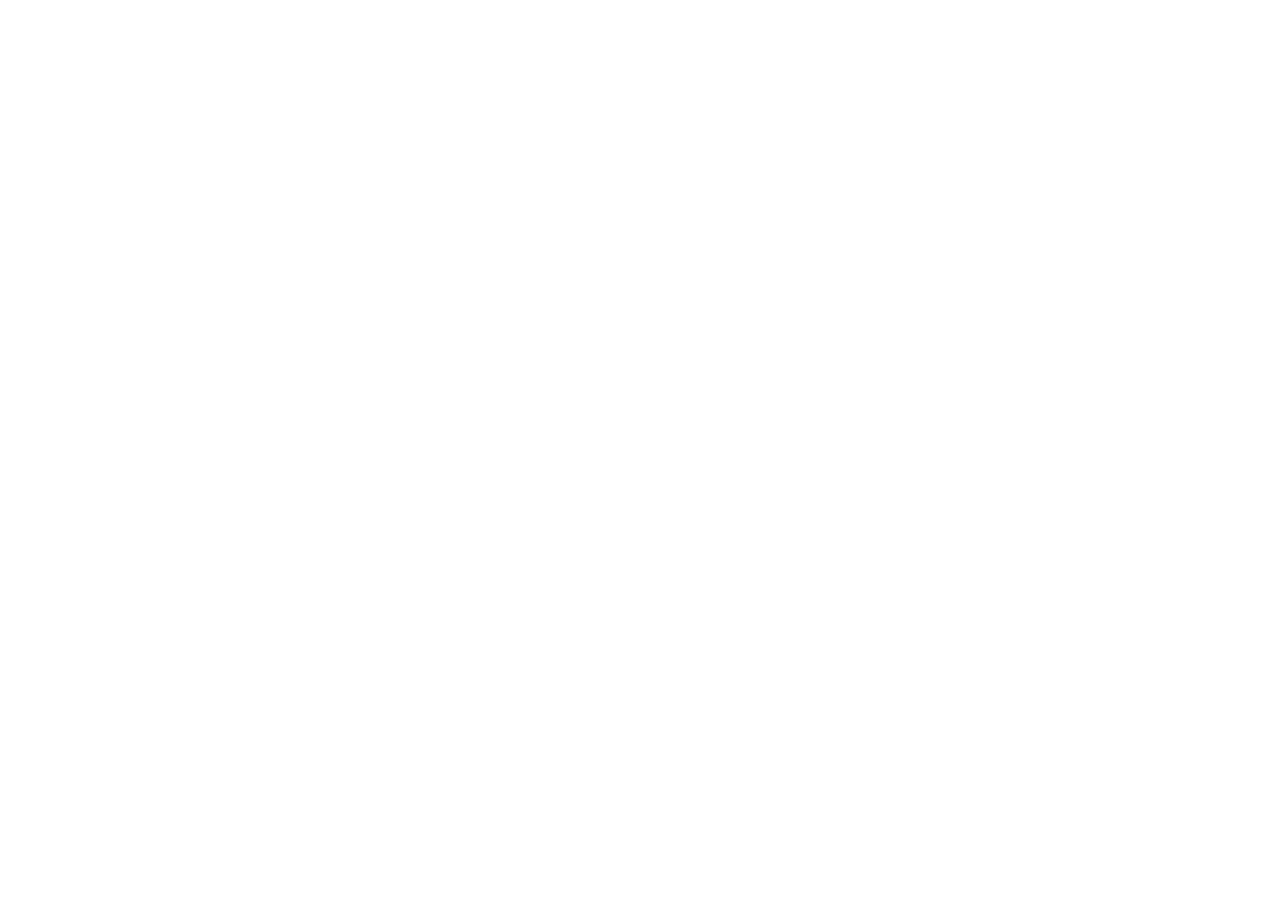
==== login.html @ 5b7272a3 "初始页面" ====
<!DOCTYPE html>
<html lang="en">
<head>
    <meta charset="UTF-8">
    <meta name="viewport" content="width=device-width, initial-scale=1.0">
    <title>Document</title>
</head>
<body>
    
</body>
</html>
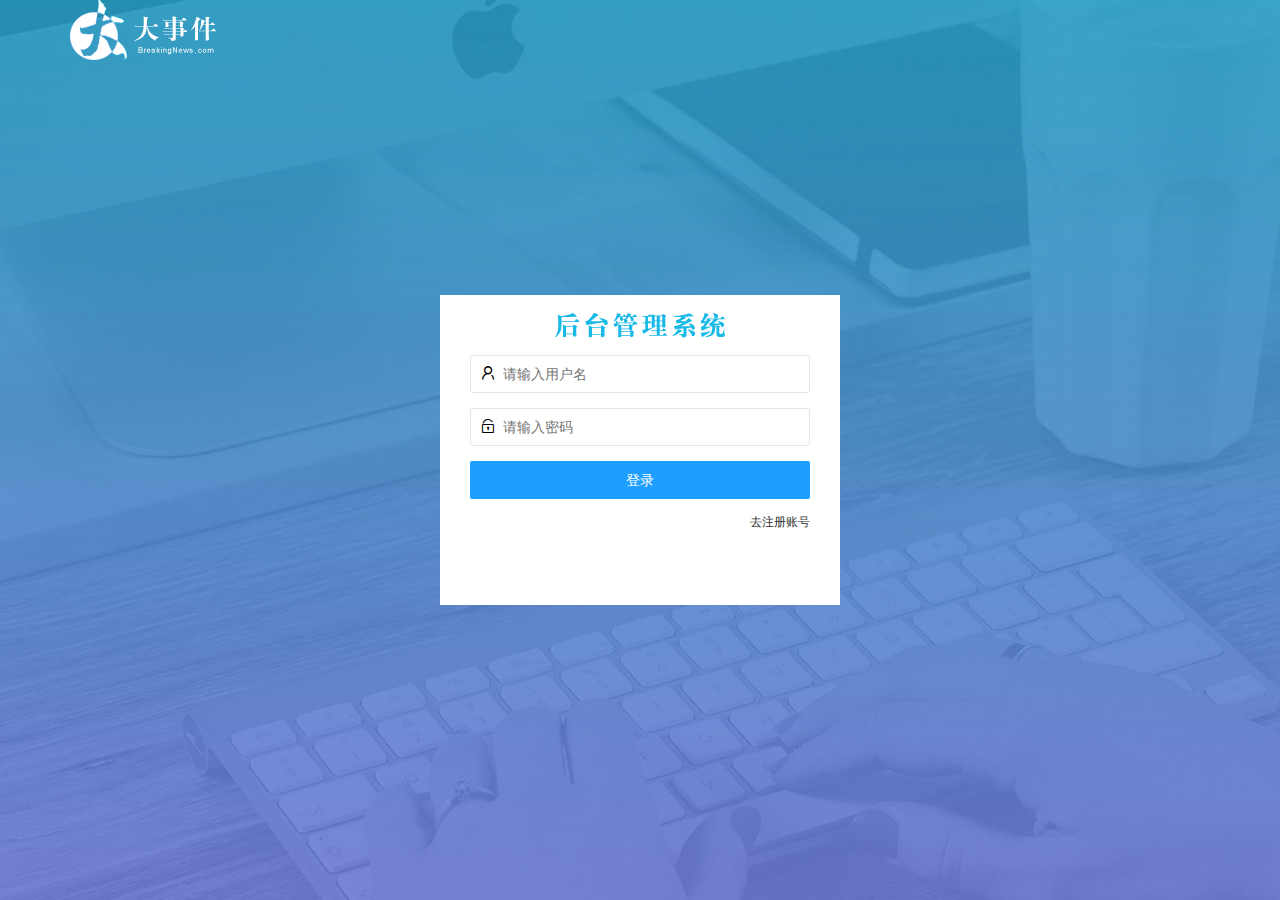
==== commit 62108279: "完成了登录和注册的开发" ====
--- a/login.html
+++ b/login.html
@@ -3,9 +3,77 @@
 <head>
     <meta charset="UTF-8">
     <meta name="viewport" content="width=device-width, initial-scale=1.0">
-    <title>Document</title>
+    <title>大事件</title>
+    <link rel="stylesheet" href="./assets/css/login.css">
+    <link rel="stylesheet" href="./assets/lib/layui/css/layui.css">
 </head>
 <body>
-    
+    <div class="layui-main"> 
+        <img src="./assets/images/logo.png" alt="">
+    </div>
+    <!-- 登录注册区域 -->
+    <div class="loginAndReg">
+        <div class="title-box"></div>
+        <!-- 登录的div -->
+        <div class="login-box">
+            <!-- 登录的表单 -->
+            <form class="layui-form" action="">
+                <!-- 用户名 -->
+                <div class="layui-form-item">
+                    <i class="layui-icon layui-icon-username"></i> 
+                    <input type="text" name="username" required  lay-verify="required" placeholder="请输入用户名" autocomplete="off" class="layui-input">
+                </div>
+                <!-- 密码框 -->
+                <div class="layui-form-item">
+                    <i class="layui-icon layui-icon-password"></i> 
+                    <input type="password" name="password" required  lay-verify="required|pwd" placeholder="请输入密码" autocomplete="off" class="layui-input">
+                </div>
+                <!-- 登录按钮 -->
+                <div class="layui-form-item">
+                    <!-- 注意： 表单提交按钮和普通按钮的区别， 就是 lay-submit 属性 -->
+                    <button class="layui-btn layui-btn-fluid layui-btn-normal" lay-submit>登录</button>
+                </div>
+                <div class="layui-form-item links">
+                    <a href="javascript:;" id="link_reg">去注册账号</a>
+                </div>
+            </form>
+        </div>
+        <!-- 注册的div -->
+        <div class="reg-box">
+            <form class="layui-form" id="form_reg">
+                <!-- 用户名 -->
+                <div class="layui-form-item">
+                    <i class="layui-icon layui-icon-username"></i> 
+                    <input type="text" name="username" required  lay-verify="required" placeholder="请输入用户名" autocomplete="off" class="layui-input">
+                </div>
+                <!-- 密码框 -->
+                <div class="layui-form-item">
+                    <i class="layui-icon layui-icon-password"></i> 
+                    <input type="password" name="password" required  lay-verify="required|pwd" placeholder="请输入密码" autocomplete="off" class="layui-input">
+                </div>
+                <!-- 密码确认框 -->
+                <div class="layui-form-item">
+                    <i class="layui-icon layui-icon-password"></i> 
+                    <input type="password" name="repassword" required  lay-verify="required|pwd|repwd" placeholder="再次确认密码" autocomplete="off" class="layui-input">
+                </div>
+                <!-- 登录按钮 -->
+                <div class="layui-form-item">
+                    <!-- 注意： 表单提交按钮和普通按钮的区别， 就是 lay-submit 属性 -->
+                    <button class="layui-btn layui-btn-fluid layui-btn-normal" lay-submit>注册</button>
+                </div>
+                <div class="layui-form-item links">
+                    <a href="javascript:;" id="link_login">去登录</a>
+                </div>
+            </form>
+        </div>
+    </div>
+    <!-- 导入leyui 的js文件 -->
+    <script src="./assets/lib/layui/layui.all.js"></script>
+    <!-- 导入jq脚本 -->
+    <script src="./assets/lib/jquery.js"></script>
+    <!-- 导入自己封装的baseapi.js -->
+    <script src="./assets/js/baseAPI.js"></script>
+    <!-- 导入自己的js脚本 -->
+    <script src="./assets/js/login.js"></script>
 </body>
 </html>--- a/assets/css/login.css
+++ b/assets/css/login.css
@@ -0,0 +1,46 @@
+html,
+body {
+    margin: 0;
+    padding: 0;
+    width: 100%;
+    height: 100%;
+    background: url(./../images/login_bg.jpg) no-repeat center;
+    background-size: cover;
+}
+.loginAndReg {
+    width: 400px;
+    height: 310px;
+    background-color: #fff;
+    position: absolute;
+    left: 50%;
+    top: 50%;
+    transform: translate(-50% , -50%);
+}
+.title-box {
+    height: 60px;
+    background: url(./../images/login_title.png) no-repeat center;
+}
+.reg-box {
+    display: none;
+}
+.layui-form {
+    padding: 0 30px;
+}
+.links {
+    display: flex;
+    justify-content: flex-end;
+}
+.links a {
+    font-size: 12px;
+}
+.layui-form-item {
+    position: relative;
+}
+.layui-icon {
+    position: absolute;
+    left: 10px;
+    top: 10px;
+}
+.layui-form-item .layui-input {
+    padding-left: 32px;
+}--- a/assets/lib/layui/css/layui.css
+++ b/assets/lib/layui/css/layui.css
@@ -0,0 +1,2 @@
+/** layui-v2.5.5 MIT License By https://www.layui.com */
+ .layui-inline,img{display:inline-block;vertical-align:middle}h1,h2,h3,h4,h5,h6{font-weight:400}.layui-edge,.layui-header,.layui-inline,.layui-main{position:relative}.layui-body,.layui-edge,.layui-elip{overflow:hidden}.layui-btn,.layui-edge,.layui-inline,img{vertical-align:middle}.layui-btn,.layui-disabled,.layui-icon,.layui-unselect{-moz-user-select:none;-webkit-user-select:none;-ms-user-select:none}.layui-elip,.layui-form-checkbox span,.layui-form-pane .layui-form-label{text-overflow:ellipsis;white-space:nowrap}.layui-breadcrumb,.layui-tree-btnGroup{visibility:hidden}blockquote,body,button,dd,div,dl,dt,form,h1,h2,h3,h4,h5,h6,input,li,ol,p,pre,td,textarea,th,ul{margin:0;padding:0;-webkit-tap-highlight-color:rgba(0,0,0,0)}a:active,a:hover{outline:0}img{border:none}li{list-style:none}table{border-collapse:collapse;border-spacing:0}h4,h5,h6{font-size:100%}button,input,optgroup,option,select,textarea{font-family:inherit;font-size:inherit;font-style:inherit;font-weight:inherit;outline:0}pre{white-space:pre-wrap;white-space:-moz-pre-wrap;white-space:-pre-wrap;white-space:-o-pre-wrap;word-wrap:break-word}body{line-height:24px;font:14px Helvetica Neue,Helvetica,PingFang SC,Tahoma,Arial,sans-serif}hr{height:1px;margin:10px 0;border:0;clear:both}a{color:#333;text-decoration:none}a:hover{color:#777}a cite{font-style:normal;*cursor:pointer}.layui-border-box,.layui-border-box *{box-sizing:border-box}.layui-box,.layui-box *{box-sizing:content-box}.layui-clear{clear:both;*zoom:1}.layui-clear:after{content:'\20';clear:both;*zoom:1;display:block;height:0}.layui-inline{*display:inline;*zoom:1}.layui-edge{display:inline-block;width:0;height:0;border-width:6px;border-style:dashed;border-color:transparent}.layui-edge-top{top:-4px;border-bottom-color:#999;border-bottom-style:solid}.layui-edge-right{border-left-color:#999;border-left-style:solid}.layui-edge-bottom{top:2px;border-top-color:#999;border-top-style:solid}.layui-edge-left{border-right-color:#999;border-right-style:solid}.layui-disabled,.layui-disabled:hover{color:#d2d2d2!important;cursor:not-allowed!important}.layui-circle{border-radius:100%}.layui-show{display:block!important}.layui-hide{display:none!important}@font-face{font-family:layui-icon;src:url(../font/iconfont.eot?v=250);src:url(../font/iconfont.eot?v=250#iefix) format('embedded-opentype'),url(../font/iconfont.woff2?v=250) format('woff2'),url(../font/iconfont.woff?v=250) format('woff'),url(../font/iconfont.ttf?v=250) format('truetype'),url(../font/iconfont.svg?v=250#layui-icon) format('svg')}.layui-icon{font-family:layui-icon!important;font-size:16px;font-style:normal;-webkit-font-smoothing:antialiased;-moz-osx-font-smoothing:grayscale}.layui-icon-reply-fill:before{content:"\e611"}.layui-icon-set-fill:before{content:"\e614"}.layui-icon-menu-fill:before{content:"\e60f"}.layui-icon-search:before{content:"\e615"}.layui-icon-share:before{content:"\e641"}.layui-icon-set-sm:before{content:"\e620"}.layui-icon-engine:before{content:"\e628"}.layui-icon-close:before{content:"\1006"}.layui-icon-close-fill:before{content:"\1007"}.layui-icon-chart-screen:before{content:"\e629"}.layui-icon-star:before{content:"\e600"}.layui-icon-circle-dot:before{content:"\e617"}.layui-icon-chat:before{content:"\e606"}.layui-icon-release:before{content:"\e609"}.layui-icon-list:before{content:"\e60a"}.layui-icon-chart:before{content:"\e62c"}.layui-icon-ok-circle:before{content:"\1005"}.layui-icon-layim-theme:before{content:"\e61b"}.layui-icon-table:before{content:"\e62d"}.layui-icon-right:before{content:"\e602"}.layui-icon-left:before{content:"\e603"}.layui-icon-cart-simple:before{content:"\e698"}.layui-icon-face-cry:before{content:"\e69c"}.layui-icon-face-smile:before{content:"\e6af"}.layui-icon-survey:before{content:"\e6b2"}.layui-icon-tree:before{content:"\e62e"}.layui-icon-upload-circle:before{content:"\e62f"}.layui-icon-add-circle:before{content:"\e61f"}.layui-icon-download-circle:before{content:"\e601"}.layui-icon-templeate-1:before{content:"\e630"}.layui-icon-util:before{content:"\e631"}.layui-icon-face-surprised:before{content:"\e664"}.layui-icon-edit:before{content:"\e642"}.layui-icon-speaker:before{content:"\e645"}.layui-icon-down:before{content:"\e61a"}.layui-icon-file:before{content:"\e621"}.layui-icon-layouts:before{content:"\e632"}.layui-icon-rate-half:before{content:"\e6c9"}.layui-icon-add-circle-fine:before{content:"\e608"}.layui-icon-prev-circle:before{content:"\e633"}.layui-icon-read:before{content:"\e705"}.layui-icon-404:before{content:"\e61c"}.layui-icon-carousel:before{content:"\e634"}.layui-icon-help:before{content:"\e607"}.layui-icon-code-circle:before{content:"\e635"}.layui-icon-water:before{content:"\e636"}.layui-icon-username:before{content:"\e66f"}.layui-icon-find-fill:before{content:"\e670"}.layui-icon-about:before{content:"\e60b"}.layui-icon-location:before{content:"\e715"}.layui-icon-up:before{content:"\e619"}.layui-icon-pause:before{content:"\e651"}.layui-icon-date:before{content:"\e637"}.layui-icon-layim-uploadfile:before{content:"\e61d"}.layui-icon-delete:before{content:"\e640"}.layui-icon-play:before{content:"\e652"}.layui-icon-top:before{content:"\e604"}.layui-icon-friends:before{content:"\e612"}.layui-icon-refresh-3:before{content:"\e9aa"}.layui-icon-ok:before{content:"\e605"}.layui-icon-layer:before{content:"\e638"}.layui-icon-face-smile-fine:before{content:"\e60c"}.layui-icon-dollar:before{content:"\e659"}.layui-icon-group:before{content:"\e613"}.layui-icon-layim-download:before{content:"\e61e"}.layui-icon-picture-fine:before{content:"\e60d"}.layui-icon-link:before{content:"\e64c"}.layui-icon-diamond:before{content:"\e735"}.layui-icon-log:before{content:"\e60e"}.layui-icon-rate-solid:before{content:"\e67a"}.layui-icon-fonts-del:before{content:"\e64f"}.layui-icon-unlink:before{content:"\e64d"}.layui-icon-fonts-clear:before{content:"\e639"}.layui-icon-triangle-r:before{content:"\e623"}.layui-icon-circle:before{content:"\e63f"}.layui-icon-radio:before{content:"\e643"}.layui-icon-align-center:before{content:"\e647"}.layui-icon-align-right:before{content:"\e648"}.layui-icon-align-left:before{content:"\e649"}.layui-icon-loading-1:before{content:"\e63e"}.layui-icon-return:before{content:"\e65c"}.layui-icon-fonts-strong:before{content:"\e62b"}.layui-icon-upload:before{content:"\e67c"}.layui-icon-dialogue:before{content:"\e63a"}.layui-icon-video:before{content:"\e6ed"}.layui-icon-headset:before{content:"\e6fc"}.layui-icon-cellphone-fine:before{content:"\e63b"}.layui-icon-add-1:before{content:"\e654"}.layui-icon-face-smile-b:before{content:"\e650"}.layui-icon-fonts-html:before{content:"\e64b"}.layui-icon-form:before{content:"\e63c"}.layui-icon-cart:before{content:"\e657"}.layui-icon-camera-fill:before{content:"\e65d"}.layui-icon-tabs:before{content:"\e62a"}.layui-icon-fonts-code:before{content:"\e64e"}.layui-icon-fire:before{content:"\e756"}.layui-icon-set:before{content:"\e716"}.layui-icon-fonts-u:before{content:"\e646"}.layui-icon-triangle-d:before{content:"\e625"}.layui-icon-tips:before{content:"\e702"}.layui-icon-picture:before{content:"\e64a"}.layui-icon-more-vertical:before{content:"\e671"}.layui-icon-flag:before{content:"\e66c"}.layui-icon-loading:before{content:"\e63d"}.layui-icon-fonts-i:before{content:"\e644"}.layui-icon-refresh-1:before{content:"\e666"}.layui-icon-rmb:before{content:"\e65e"}.layui-icon-home:before{content:"\e68e"}.layui-icon-user:before{content:"\e770"}.layui-icon-notice:before{content:"\e667"}.layui-icon-login-weibo:before{content:"\e675"}.layui-icon-voice:before{content:"\e688"}.layui-icon-upload-drag:before{content:"\e681"}.layui-icon-login-qq:before{content:"\e676"}.layui-icon-snowflake:before{content:"\e6b1"}.layui-icon-file-b:before{content:"\e655"}.layui-icon-template:before{content:"\e663"}.layui-icon-auz:before{content:"\e672"}.layui-icon-console:before{content:"\e665"}.layui-icon-app:before{content:"\e653"}.layui-icon-prev:before{content:"\e65a"}.layui-icon-website:before{content:"\e7ae"}.layui-icon-next:before{content:"\e65b"}.layui-icon-component:before{content:"\e857"}.layui-icon-more:before{content:"\e65f"}.layui-icon-login-wechat:before{content:"\e677"}.layui-icon-shrink-right:before{content:"\e668"}.layui-icon-spread-left:before{content:"\e66b"}.layui-icon-camera:before{content:"\e660"}.layui-icon-note:before{content:"\e66e"}.layui-icon-refresh:before{content:"\e669"}.layui-icon-female:before{content:"\e661"}.layui-icon-male:before{content:"\e662"}.layui-icon-password:before{content:"\e673"}.layui-icon-senior:before{content:"\e674"}.layui-icon-theme:before{content:"\e66a"}.layui-icon-tread:before{content:"\e6c5"}.layui-icon-praise:before{content:"\e6c6"}.layui-icon-star-fill:before{content:"\e658"}.layui-icon-rate:before{content:"\e67b"}.layui-icon-template-1:before{content:"\e656"}.layui-icon-vercode:before{content:"\e679"}.layui-icon-cellphone:before{content:"\e678"}.layui-icon-screen-full:before{content:"\e622"}.layui-icon-screen-restore:before{content:"\e758"}.layui-icon-cols:before{content:"\e610"}.layui-icon-export:before{content:"\e67d"}.layui-icon-print:before{content:"\e66d"}.layui-icon-slider:before{content:"\e714"}.layui-icon-addition:before{content:"\e624"}.layui-icon-subtraction:before{content:"\e67e"}.layui-icon-service:before{content:"\e626"}.layui-icon-transfer:before{content:"\e691"}.layui-main{width:1140px;margin:0 auto}.layui-header{z-index:1000;height:60px}.layui-header a:hover{transition:all .5s;-webkit-transition:all .5s}.layui-side{position:fixed;left:0;top:0;bottom:0;z-index:999;width:200px;overflow-x:hidden}.layui-side-scroll{position:relative;width:220px;height:100%;overflow-x:hidden}.layui-body{position:absolute;left:200px;right:0;top:0;bottom:0;z-index:998;width:auto;overflow-y:auto;box-sizing:border-box}.layui-layout-body{overflow:hidden}.layui-layout-admin .layui-header{background-color:#23262E}.layui-layout-admin .layui-side{top:60px;width:200px;overflow-x:hidden}.layui-layout-admin .layui-body{position:fixed;top:60px;bottom:44px}.layui-layout-admin .layui-main{width:auto;margin:0 15px}.layui-layout-admin .layui-footer{position:fixed;left:200px;right:0;bottom:0;height:44px;line-height:44px;padding:0 15px;background-color:#eee}.layui-layout-admin .layui-logo{position:absolute;left:0;top:0;width:200px;height:100%;line-height:60px;text-align:center;color:#009688;font-size:16px}.layui-layout-admin .layui-header .layui-nav{background:0 0}.layui-layout-left{position:absolute!important;left:200px;top:0}.layui-layout-right{position:absolute!important;right:0;top:0}.layui-container{position:relative;margin:0 auto;padding:0 15px;box-sizing:border-box}.layui-fluid{position:relative;margin:0 auto;padding:0 15px}.layui-row:after,.layui-row:before{content:'';display:block;clear:both}.layui-col-lg1,.layui-col-lg10,.layui-col-lg11,.layui-col-lg12,.layui-col-lg2,.layui-col-lg3,.layui-col-lg4,.layui-col-lg5,.layui-col-lg6,.layui-col-lg7,.layui-col-lg8,.layui-col-lg9,.layui-col-md1,.layui-col-md10,.layui-col-md11,.layui-col-md12,.layui-col-md2,.layui-col-md3,.layui-col-md4,.layui-col-md5,.layui-col-md6,.layui-col-md7,.layui-col-md8,.layui-col-md9,.layui-col-sm1,.layui-col-sm10,.layui-col-sm11,.layui-col-sm12,.layui-col-sm2,.layui-col-sm3,.layui-col-sm4,.layui-col-sm5,.layui-col-sm6,.layui-col-sm7,.layui-col-sm8,.layui-col-sm9,.layui-col-xs1,.layui-col-xs10,.layui-col-xs11,.layui-col-xs12,.layui-col-xs2,.layui-col-xs3,.layui-col-xs4,.layui-col-xs5,.layui-col-xs6,.layui-col-xs7,.layui-col-xs8,.layui-col-xs9{position:relative;display:block;box-sizing:border-box}.layui-col-xs1,.layui-col-xs10,.layui-col-xs11,.layui-col-xs12,.layui-col-xs2,.layui-col-xs3,.layui-col-xs4,.layui-col-xs5,.layui-col-xs6,.layui-col-xs7,.layui-col-xs8,.layui-col-xs9{float:left}.layui-col-xs1{width:8.33333333%}.layui-col-xs2{width:16.66666667%}.layui-col-xs3{width:25%}.layui-col-xs4{width:33.33333333%}.layui-col-xs5{width:41.66666667%}.layui-col-xs6{width:50%}.layui-col-xs7{width:58.33333333%}.layui-col-xs8{width:66.66666667%}.layui-col-xs9{width:75%}.layui-col-xs10{width:83.33333333%}.layui-col-xs11{width:91.66666667%}.layui-col-xs12{width:100%}.layui-col-xs-offset1{margin-left:8.33333333%}.layui-col-xs-offset2{margin-left:16.66666667%}.layui-col-xs-offset3{margin-left:25%}.layui-col-xs-offset4{margin-left:33.33333333%}.layui-col-xs-offset5{margin-left:41.66666667%}.layui-col-xs-offset6{margin-left:50%}.layui-col-xs-offset7{margin-left:58.33333333%}.layui-col-xs-offset8{margin-left:66.66666667%}.layui-col-xs-offset9{margin-left:75%}.layui-col-xs-offset10{margin-left:83.33333333%}.layui-col-xs-offset11{margin-left:91.66666667%}.layui-col-xs-offset12{margin-left:100%}@media screen and (max-width:768px){.layui-hide-xs{display:none!important}.layui-show-xs-block{display:block!important}.layui-show-xs-inline{display:inline!important}.layui-show-xs-inline-block{display:inline-block!important}}@media screen and (min-width:768px){.layui-container{width:750px}.layui-hide-sm{display:none!important}.layui-show-sm-block{display:block!important}.layui-show-sm-inline{display:inline!important}.layui-show-sm-inline-block{display:inline-block!important}.layui-col-sm1,.layui-col-sm10,.layui-col-sm11,.layui-col-sm12,.layui-col-sm2,.layui-col-sm3,.layui-col-sm4,.layui-col-sm5,.layui-col-sm6,.layui-col-sm7,.layui-col-sm8,.layui-col-sm9{float:left}.layui-col-sm1{width:8.33333333%}.layui-col-sm2{width:16.66666667%}.layui-col-sm3{width:25%}.layui-col-sm4{width:33.33333333%}.layui-col-sm5{width:41.66666667%}.layui-col-sm6{width:50%}.layui-col-sm7{width:58.33333333%}.layui-col-sm8{width:66.66666667%}.layui-col-sm9{width:75%}.layui-col-sm10{width:83.33333333%}.layui-col-sm11{width:91.66666667%}.layui-col-sm12{width:100%}.layui-col-sm-offset1{margin-left:8.33333333%}.layui-col-sm-offset2{margin-left:16.66666667%}.layui-col-sm-offset3{margin-left:25%}.layui-col-sm-offset4{margin-left:33.33333333%}.layui-col-sm-offset5{margin-left:41.66666667%}.layui-col-sm-offset6{margin-left:50%}.layui-col-sm-offset7{margin-left:58.33333333%}.layui-col-sm-offset8{margin-left:66.66666667%}.layui-col-sm-offset9{margin-left:75%}.layui-col-sm-offset10{margin-left:83.33333333%}.layui-col-sm-offset11{margin-left:91.66666667%}.layui-col-sm-offset12{margin-left:100%}}@media screen and (min-width:992px){.layui-container{width:970px}.layui-hide-md{display:none!important}.layui-show-md-block{display:block!important}.layui-show-md-inline{display:inline!important}.layui-show-md-inline-block{display:inline-block!important}.layui-col-md1,.layui-col-md10,.layui-col-md11,.layui-col-md12,.layui-col-md2,.layui-col-md3,.layui-col-md4,.layui-col-md5,.layui-col-md6,.layui-col-md7,.layui-col-md8,.layui-col-md9{float:left}.layui-col-md1{width:8.33333333%}.layui-col-md2{width:16.66666667%}.layui-col-md3{width:25%}.layui-col-md4{width:33.33333333%}.layui-col-md5{width:41.66666667%}.layui-col-md6{width:50%}.layui-col-md7{width:58.33333333%}.layui-col-md8{width:66.66666667%}.layui-col-md9{width:75%}.layui-col-md10{width:83.33333333%}.layui-col-md11{width:91.66666667%}.layui-col-md12{width:100%}.layui-col-md-offset1{margin-left:8.33333333%}.layui-col-md-offset2{margin-left:16.66666667%}.layui-col-md-offset3{margin-left:25%}.layui-col-md-offset4{margin-left:33.33333333%}.layui-col-md-offset5{margin-left:41.66666667%}.layui-col-md-offset6{margin-left:50%}.layui-col-md-offset7{margin-left:58.33333333%}.layui-col-md-offset8{margin-left:66.66666667%}.layui-col-md-offset9{margin-left:75%}.layui-col-md-offset10{margin-left:83.33333333%}.layui-col-md-offset11{margin-left:91.66666667%}.layui-col-md-offset12{margin-left:100%}}@media screen and (min-width:1200px){.layui-container{width:1170px}.layui-hide-lg{display:none!important}.layui-show-lg-block{display:block!important}.layui-show-lg-inline{display:inline!important}.layui-show-lg-inline-block{display:inline-block!important}.layui-col-lg1,.layui-col-lg10,.layui-col-lg11,.layui-col-lg12,.layui-col-lg2,.layui-col-lg3,.layui-col-lg4,.layui-col-lg5,.layui-col-lg6,.layui-col-lg7,.layui-col-lg8,.layui-col-lg9{float:left}.layui-col-lg1{width:8.33333333%}.layui-col-lg2{width:16.66666667%}.layui-col-lg3{width:25%}.layui-col-lg4{width:33.33333333%}.layui-col-lg5{width:41.66666667%}.layui-col-lg6{width:50%}.layui-col-lg7{width:58.33333333%}.layui-col-lg8{width:66.66666667%}.layui-col-lg9{width:75%}.layui-col-lg10{width:83.33333333%}.layui-col-lg11{width:91.66666667%}.layui-col-lg12{width:100%}.layui-col-lg-offset1{margin-left:8.33333333%}.layui-col-lg-offset2{margin-left:16.66666667%}.layui-col-lg-offset3{margin-left:25%}.layui-col-lg-offset4{margin-left:33.33333333%}.layui-col-lg-offset5{margin-left:41.66666667%}.layui-col-lg-offset6{margin-left:50%}.layui-col-lg-offset7{margin-left:58.33333333%}.layui-col-lg-offset8{margin-left:66.66666667%}.layui-col-lg-offset9{margin-left:75%}.layui-col-lg-offset10{margin-left:83.33333333%}.layui-col-lg-offset11{margin-left:91.66666667%}.layui-col-lg-offset12{margin-left:100%}}.layui-col-space1{margin:-.5px}.layui-col-space1>*{padding:.5px}.layui-col-space3{margin:-1.5px}.layui-col-space3>*{padding:1.5px}.layui-col-space5{margin:-2.5px}.layui-col-space5>*{padding:2.5px}.layui-col-space8{margin:-3.5px}.layui-col-space8>*{padding:3.5px}.layui-col-space10{margin:-5px}.layui-col-space10>*{padding:5px}.layui-col-space12{margin:-6px}.layui-col-space12>*{padding:6px}.layui-col-space15{margin:-7.5px}.layui-col-space15>*{padding:7.5px}.layui-col-space18{margin:-9px}.layui-col-space18>*{padding:9px}.layui-col-space20{margin:-10px}.layui-col-space20>*{padding:10px}.layui-col-space22{margin:-11px}.layui-col-space22>*{padding:11px}.layui-col-space25{margin:-12.5px}.layui-col-space25>*{padding:12.5px}.layui-col-space30{margin:-15px}.layui-col-space30>*{padding:15px}.layui-btn,.layui-input,.layui-select,.layui-textarea,.layui-upload-button{outline:0;-webkit-appearance:none;transition:all .3s;-webkit-transition:all .3s;box-sizing:border-box}.layui-elem-quote{margin-bottom:10px;padding:15px;line-height:22px;border-left:5px solid #009688;border-radius:0 2px 2px 0;background-color:#f2f2f2}.layui-quote-nm{border-style:solid;border-width:1px 1px 1px 5px;background:0 0}.layui-elem-field{margin-bottom:10px;padding:0;border-width:1px;border-style:solid}.layui-elem-field legend{margin-left:20px;padding:0 10px;font-size:20px;font-weight:300}.layui-field-title{margin:10px 0 20px;border-width:1px 0 0}.layui-field-box{padding:10px 15px}.layui-field-title .layui-field-box{padding:10px 0}.layui-progress{position:relative;height:6px;border-radius:20px;background-color:#e2e2e2}.layui-progress-bar{position:absolute;left:0;top:0;width:0;max-width:100%;height:6px;border-radius:20px;text-align:right;background-color:#5FB878;transition:all .3s;-webkit-transition:all .3s}.layui-progress-big,.layui-progress-big .layui-progress-bar{height:18px;line-height:18px}.layui-progress-text{position:relative;top:-20px;line-height:18px;font-size:12px;color:#666}.layui-progress-big .layui-progress-text{position:static;padding:0 10px;color:#fff}.layui-collapse{border-width:1px;border-style:solid;border-radius:2px}.layui-colla-content,.layui-colla-item{border-top-width:1px;border-top-style:solid}.layui-colla-item:first-child{border-top:none}.layui-colla-title{position:relative;height:42px;line-height:42px;padding:0 15px 0 35px;color:#333;background-color:#f2f2f2;cursor:pointer;font-size:14px;overflow:hidden}.layui-colla-content{display:none;padding:10px 15px;line-height:22px;color:#666}.layui-colla-icon{position:absolute;left:15px;top:0;font-size:14px}.layui-card{margin-bottom:15px;border-radius:2px;background-color:#fff;box-shadow:0 1px 2px 0 rgba(0,0,0,.05)}.layui-card:last-child{margin-bottom:0}.layui-card-header{position:relative;height:42px;line-height:42px;padding:0 15px;border-bottom:1px solid #f6f6f6;color:#333;border-radius:2px 2px 0 0;font-size:14px}.layui-bg-black,.layui-bg-blue,.layui-bg-cyan,.layui-bg-green,.layui-bg-orange,.layui-bg-red{color:#fff!important}.layui-card-body{position:relative;padding:10px 15px;line-height:24px}.layui-card-body[pad15]{padding:15px}.layui-card-body[pad20]{padding:20px}.layui-card-body .layui-table{margin:5px 0}.layui-card .layui-tab{margin:0}.layui-panel-window{position:relative;padding:15px;border-radius:0;border-top:5px solid #E6E6E6;background-color:#fff}.layui-auxiliar-moving{position:fixed;left:0;right:0;top:0;bottom:0;width:100%;height:100%;background:0 0;z-index:9999999999}.layui-form-label,.layui-form-mid,.layui-form-select,.layui-input-block,.layui-input-inline,.layui-textarea{position:relative}.layui-bg-red{background-color:#FF5722!important}.layui-bg-orange{background-color:#FFB800!important}.layui-bg-green{background-color:#009688!important}.layui-bg-cyan{background-color:#2F4056!important}.layui-bg-blue{background-color:#1E9FFF!important}.layui-bg-black{background-color:#393D49!important}.layui-bg-gray{background-color:#eee!important;color:#666!important}.layui-badge-rim,.layui-colla-content,.layui-colla-item,.layui-collapse,.layui-elem-field,.layui-form-pane .layui-form-item[pane],.layui-form-pane .layui-form-label,.layui-input,.layui-layedit,.layui-layedit-tool,.layui-quote-nm,.layui-select,.layui-tab-bar,.layui-tab-card,.layui-tab-title,.layui-tab-title .layui-this:after,.layui-textarea{border-color:#e6e6e6}.layui-timeline-item:before,hr{background-color:#e6e6e6}.layui-text{line-height:22px;font-size:14px;color:#666}.layui-text h1,.layui-text h2,.layui-text h3{font-weight:500;color:#333}.layui-text h1{font-size:30px}.layui-text h2{font-size:24px}.layui-text h3{font-size:18px}.layui-text a:not(.layui-btn){color:#01AAED}.layui-text a:not(.layui-btn):hover{text-decoration:underline}.layui-text ul{padding:5px 0 5px 15px}.layui-text ul li{margin-top:5px;list-style-type:disc}.layui-text em,.layui-word-aux{color:#999!important;padding:0 5px!important}.layui-btn{display:inline-block;height:38px;line-height:38px;padding:0 18px;background-color:#009688;color:#fff;white-space:nowrap;text-align:center;font-size:14px;border:none;border-radius:2px;cursor:pointer}.layui-btn:hover{opacity:.8;filter:alpha(opacity=80);color:#fff}.layui-btn:active{opacity:1;filter:alpha(opacity=100)}.layui-btn+.layui-btn{margin-left:10px}.layui-btn-container{font-size:0}.layui-btn-container .layui-btn{margin-right:10px;margin-bottom:10px}.layui-btn-container .layui-btn+.layui-btn{margin-left:0}.layui-table .layui-btn-container .layui-btn{margin-bottom:9px}.layui-btn-radius{border-radius:100px}.layui-btn .layui-icon{margin-right:3px;font-size:18px;vertical-align:bottom;vertical-align:middle\9}.layui-btn-primary{border:1px solid #C9C9C9;background-color:#fff;color:#555}.layui-btn-primary:hover{border-color:#009688;color:#333}.layui-btn-normal{background-color:#1E9FFF}.layui-btn-warm{background-color:#FFB800}.layui-btn-danger{background-color:#FF5722}.layui-btn-checked{background-color:#5FB878}.layui-btn-disabled,.layui-btn-disabled:active,.layui-btn-disabled:hover{border:1px solid #e6e6e6;background-color:#FBFBFB;color:#C9C9C9;cursor:not-allowed;opacity:1}.layui-btn-lg{height:44px;line-height:44px;padding:0 25px;font-size:16px}.layui-btn-sm{height:30px;line-height:30px;padding:0 10px;font-size:12px}.layui-btn-sm i{font-size:16px!important}.layui-btn-xs{height:22px;line-height:22px;padding:0 5px;font-size:12px}.layui-btn-xs i{font-size:14px!important}.layui-btn-group{display:inline-block;vertical-align:middle;font-size:0}.layui-btn-group .layui-btn{margin-left:0!important;margin-right:0!important;border-left:1px solid rgba(255,255,255,.5);border-radius:0}.layui-btn-group .layui-btn-primary{border-left:none}.layui-btn-group .layui-btn-primary:hover{border-color:#C9C9C9;color:#009688}.layui-btn-group .layui-btn:first-child{border-left:none;border-radius:2px 0 0 2px}.layui-btn-group .layui-btn-primary:first-child{border-left:1px solid #c9c9c9}.layui-btn-group .layui-btn:last-child{border-radius:0 2px 2px 0}.layui-btn-group .layui-btn+.layui-btn{margin-left:0}.layui-btn-group+.layui-btn-group{margin-left:10px}.layui-btn-fluid{width:100%}.layui-input,.layui-select,.layui-textarea{height:38px;line-height:1.3;line-height:38px\9;border-width:1px;border-style:solid;background-color:#fff;border-radius:2px}.layui-input::-webkit-input-placeholder,.layui-select::-webkit-input-placeholder,.layui-textarea::-webkit-input-placeholder{line-height:1.3}.layui-input,.layui-textarea{display:block;width:100%;padding-left:10px}.layui-input:hover,.layui-textarea:hover{border-color:#D2D2D2!important}.layui-input:focus,.layui-textarea:focus{border-color:#C9C9C9!important}.layui-textarea{min-height:100px;height:auto;line-height:20px;padding:6px 10px;resize:vertical}.layui-select{padding:0 10px}.layui-form input[type=checkbox],.layui-form input[type=radio],.layui-form select{display:none}.layui-form [lay-ignore]{display:initial}.layui-form-item{margin-bottom:15px;clear:both;*zoom:1}.layui-form-item:after{content:'\20';clear:both;*zoom:1;display:block;height:0}.layui-form-label{float:left;display:block;padding:9px 15px;width:80px;font-weight:400;line-height:20px;text-align:right}.layui-form-label-col{display:block;float:none;padding:9px 0;line-height:20px;text-align:left}.layui-form-item .layui-inline{margin-bottom:5px;margin-right:10px}.layui-input-block{margin-left:110px;min-height:36px}.layui-input-inline{display:inline-block;vertical-align:middle}.layui-form-item .layui-input-inline{float:left;width:190px;margin-right:10px}.layui-form-text .layui-input-inline{width:auto}.layui-form-mid{float:left;display:block;padding:9px 0!important;line-height:20px;margin-right:10px}.layui-form-danger+.layui-form-select .layui-input,.layui-form-danger:focus{border-color:#FF5722!important}.layui-form-select .layui-input{padding-right:30px;cursor:pointer}.layui-form-select .layui-edge{position:absolute;right:10px;top:50%;margin-top:-3px;cursor:pointer;border-width:6px;border-top-color:#c2c2c2;border-top-style:solid;transition:all .3s;-webkit-transition:all .3s}.layui-form-select dl{display:none;position:absolute;left:0;top:42px;padding:5px 0;z-index:899;min-width:100%;border:1px solid #d2d2d2;max-height:300px;overflow-y:auto;background-color:#fff;border-radius:2px;box-shadow:0 2px 4px rgba(0,0,0,.12);box-sizing:border-box}.layui-form-select dl dd,.layui-form-select dl dt{padding:0 10px;line-height:36px;white-space:nowrap;overflow:hidden;text-overflow:ellipsis}.layui-form-select dl dt{font-size:12px;color:#999}.layui-form-select dl dd{cursor:pointer}.layui-form-select dl dd:hover{background-color:#f2f2f2;-webkit-transition:.5s all;transition:.5s all}.layui-form-select .layui-select-group dd{padding-left:20px}.layui-form-select dl dd.layui-select-tips{padding-left:10px!important;color:#999}.layui-form-select dl dd.layui-this{background-color:#5FB878;color:#fff}.layui-form-checkbox,.layui-form-select dl dd.layui-disabled{background-color:#fff}.layui-form-selected dl{display:block}.layui-form-checkbox,.layui-form-checkbox *,.layui-form-switch{display:inline-block;vertical-align:middle}.layui-form-selected .layui-edge{margin-top:-9px;-webkit-transform:rotate(180deg);transform:rotate(180deg);margin-top:-3px\9}:root .layui-form-selected .layui-edge{margin-top:-9px\0/IE9}.layui-form-selectup dl{top:auto;bottom:42px}.layui-select-none{margin:5px 0;text-align:center;color:#999}.layui-select-disabled .layui-disabled{border-color:#eee!important}.layui-select-disabled .layui-edge{border-top-color:#d2d2d2}.layui-form-checkbox{position:relative;height:30px;line-height:30px;margin-right:10px;padding-right:30px;cursor:pointer;font-size:0;-webkit-transition:.1s linear;transition:.1s linear;box-sizing:border-box}.layui-form-checkbox span{padding:0 10px;height:100%;font-size:14px;border-radius:2px 0 0 2px;background-color:#d2d2d2;color:#fff;overflow:hidden}.layui-form-checkbox:hover span{background-color:#c2c2c2}.layui-form-checkbox i{position:absolute;right:0;top:0;width:30px;height:28px;border:1px solid #d2d2d2;border-left:none;border-radius:0 2px 2px 0;color:#fff;font-size:20px;text-align:center}.layui-form-checkbox:hover i{border-color:#c2c2c2;color:#c2c2c2}.layui-form-checked,.layui-form-checked:hover{border-color:#5FB878}.layui-form-checked span,.layui-form-checked:hover span{background-color:#5FB878}.layui-form-checked i,.layui-form-checked:hover i{color:#5FB878}.layui-form-item .layui-form-checkbox{margin-top:4px}.layui-form-checkbox[lay-skin=primary]{height:auto!important;line-height:normal!important;min-width:18px;min-height:18px;border:none!important;margin-right:0;padding-left:28px;padding-right:0;background:0 0}.layui-form-checkbox[lay-skin=primary] span{padding-left:0;padding-right:15px;line-height:18px;background:0 0;color:#666}.layui-form-checkbox[lay-skin=primary] i{right:auto;left:0;width:16px;height:16px;line-height:16px;border:1px solid #d2d2d2;font-size:12px;border-radius:2px;background-color:#fff;-webkit-transition:.1s linear;transition:.1s linear}.layui-form-checkbox[lay-skin=primary]:hover i{border-color:#5FB878;color:#fff}.layui-form-checked[lay-skin=primary] i{border-color:#5FB878!important;background-color:#5FB878;color:#fff}.layui-checkbox-disbaled[lay-skin=primary] span{background:0 0!important;color:#c2c2c2}.layui-checkbox-disbaled[lay-skin=primary]:hover i{border-color:#d2d2d2}.layui-form-item .layui-form-checkbox[lay-skin=primary]{margin-top:10px}.layui-form-switch{position:relative;height:22px;line-height:22px;min-width:35px;padding:0 5px;margin-top:8px;border:1px solid #d2d2d2;border-radius:20px;cursor:pointer;background-color:#fff;-webkit-transition:.1s linear;transition:.1s linear}.layui-form-switch i{position:absolute;left:5px;top:3px;width:16px;height:16px;border-radius:20px;background-color:#d2d2d2;-webkit-transition:.1s linear;transition:.1s linear}.layui-form-switch em{position:relative;top:0;width:25px;margin-left:21px;padding:0!important;text-align:center!important;color:#999!important;font-style:normal!important;font-size:12px}.layui-form-onswitch{border-color:#5FB878;background-color:#5FB878}.layui-checkbox-disbaled,.layui-checkbox-disbaled i{border-color:#e2e2e2!important}.layui-form-onswitch i{left:100%;margin-left:-21px;background-color:#fff}.layui-form-onswitch em{margin-left:5px;margin-right:21px;color:#fff!important}.layui-checkbox-disbaled span{background-color:#e2e2e2!important}.layui-checkbox-disbaled:hover i{color:#fff!important}[lay-radio]{display:none}.layui-form-radio,.layui-form-radio *{display:inline-block;vertical-align:middle}.layui-form-radio{line-height:28px;margin:6px 10px 0 0;padding-right:10px;cursor:pointer;font-size:0}.layui-form-radio *{font-size:14px}.layui-form-radio>i{margin-right:8px;font-size:22px;color:#c2c2c2}.layui-form-radio>i:hover,.layui-form-radioed>i{color:#5FB878}.layui-radio-disbaled>i{color:#e2e2e2!important}.layui-form-pane .layui-form-label{width:110px;padding:8px 15px;height:38px;line-height:20px;border-width:1px;border-style:solid;border-radius:2px 0 0 2px;text-align:center;background-color:#FBFBFB;overflow:hidden;box-sizing:border-box}.layui-form-pane .layui-input-inline{margin-left:-1px}.layui-form-pane .layui-input-block{margin-left:110px;left:-1px}.layui-form-pane .layui-input{border-radius:0 2px 2px 0}.layui-form-pane .layui-form-text .layui-form-label{float:none;width:100%;border-radius:2px;box-sizing:border-box;text-align:left}.layui-form-pane .layui-form-text .layui-input-inline{display:block;margin:0;top:-1px;clear:both}.layui-form-pane .layui-form-text .layui-input-block{margin:0;left:0;top:-1px}.layui-form-pane .layui-form-text .layui-textarea{min-height:100px;border-radius:0 0 2px 2px}.layui-form-pane .layui-form-checkbox{margin:4px 0 4px 10px}.layui-form-pane .layui-form-radio,.layui-form-pane .layui-form-switch{margin-top:6px;margin-left:10px}.layui-form-pane .layui-form-item[pane]{position:relative;border-width:1px;border-style:solid}.layui-form-pane .layui-form-item[pane] .layui-form-label{position:absolute;left:0;top:0;height:100%;border-width:0 1px 0 0}.layui-form-pane .layui-form-item[pane] .layui-input-inline{margin-left:110px}@media screen and (max-width:450px){.layui-form-item .layui-form-label{text-overflow:ellipsis;overflow:hidden;white-space:nowrap}.layui-form-item .layui-inline{display:block;margin-right:0;margin-bottom:20px;clear:both}.layui-form-item .layui-inline:after{content:'\20';clear:both;display:block;height:0}.layui-form-item .layui-input-inline{display:block;float:none;left:-3px;width:auto;margin:0 0 10px 112px}.layui-form-item .layui-input-inline+.layui-form-mid{margin-left:110px;top:-5px;padding:0}.layui-form-item .layui-form-checkbox{margin-right:5px;margin-bottom:5px}}.layui-layedit{border-width:1px;border-style:solid;border-radius:2px}.layui-layedit-tool{padding:3px 5px;border-bottom-width:1px;border-bottom-style:solid;font-size:0}.layedit-tool-fixed{position:fixed;top:0;border-top:1px solid #e2e2e2}.layui-layedit-tool .layedit-tool-mid,.layui-layedit-tool .layui-icon{display:inline-block;vertical-align:middle;text-align:center;font-size:14px}.layui-layedit-tool .layui-icon{position:relative;width:32px;height:30px;line-height:30px;margin:3px 5px;color:#777;cursor:pointer;border-radius:2px}.layui-layedit-tool .layui-icon:hover{color:#393D49}.layui-layedit-tool .layui-icon:active{color:#000}.layui-layedit-tool .layedit-tool-active{background-color:#e2e2e2;color:#000}.layui-layedit-tool .layui-disabled,.layui-layedit-tool .layui-disabled:hover{color:#d2d2d2;cursor:not-allowed}.layui-layedit-tool .layedit-tool-mid{width:1px;height:18px;margin:0 10px;background-color:#d2d2d2}.layedit-tool-html{width:50px!important;font-size:30px!important}.layedit-tool-b,.layedit-tool-code,.layedit-tool-help{font-size:16px!important}.layedit-tool-d,.layedit-tool-face,.layedit-tool-image,.layedit-tool-unlink{font-size:18px!important}.layedit-tool-image input{position:absolute;font-size:0;left:0;top:0;width:100%;height:100%;opacity:.01;filter:Alpha(opacity=1);cursor:pointer}.layui-layedit-iframe iframe{display:block;width:100%}#LAY_layedit_code{overflow:hidden}.layui-laypage{display:inline-block;*display:inline;*zoom:1;vertical-align:middle;margin:10px 0;font-size:0}.layui-laypage>a:first-child,.layui-laypage>a:first-child em{border-radius:2px 0 0 2px}.layui-laypage>a:last-child,.layui-laypage>a:last-child em{border-radius:0 2px 2px 0}.layui-laypage>:first-child{margin-left:0!important}.layui-laypage>:last-child{margin-right:0!important}.layui-laypage a,.layui-laypage button,.layui-laypage input,.layui-laypage select,.layui-laypage span{border:1px solid #e2e2e2}.layui-laypage a,.layui-laypage span{display:inline-block;*display:inline;*zoom:1;vertical-align:middle;padding:0 15px;height:28px;line-height:28px;margin:0 -1px 5px 0;background-color:#fff;color:#333;font-size:12px}.layui-flow-more a *,.layui-laypage input,.layui-table-view select[lay-ignore]{display:inline-block}.layui-laypage a:hover{color:#009688}.layui-laypage em{font-style:normal}.layui-laypage .layui-laypage-spr{color:#999;font-weight:700}.layui-laypage a{text-decoration:none}.layui-laypage .layui-laypage-curr{position:relative}.layui-laypage .layui-laypage-curr em{position:relative;color:#fff}.layui-laypage .layui-laypage-curr .layui-laypage-em{position:absolute;left:-1px;top:-1px;padding:1px;width:100%;height:100%;background-color:#009688}.layui-laypage-em{border-radius:2px}.layui-laypage-next em,.layui-laypage-prev em{font-family:Sim sun;font-size:16px}.layui-laypage .layui-laypage-count,.layui-laypage .layui-laypage-limits,.layui-laypage .layui-laypage-refresh,.layui-laypage .layui-laypage-skip{margin-left:10px;margin-right:10px;padding:0;border:none}.layui-laypage .layui-laypage-limits,.layui-laypage .layui-laypage-refresh{vertical-align:top}.layui-laypage .layui-laypage-refresh i{font-size:18px;cursor:pointer}.layui-laypage select{height:22px;padding:3px;border-radius:2px;cursor:pointer}.layui-laypage .layui-laypage-skip{height:30px;line-height:30px;color:#999}.layui-laypage button,.layui-laypage input{height:30px;line-height:30px;border-radius:2px;vertical-align:top;background-color:#fff;box-sizing:border-box}.layui-laypage input{width:40px;margin:0 10px;padding:0 3px;text-align:center}.layui-laypage input:focus,.layui-laypage select:focus{border-color:#009688!important}.layui-laypage button{margin-left:10px;padding:0 10px;cursor:pointer}.layui-table,.layui-table-view{margin:10px 0}.layui-flow-more{margin:10px 0;text-align:center;color:#999;font-size:14px}.layui-flow-more a{height:32px;line-height:32px}.layui-flow-more a *{vertical-align:top}.layui-flow-more a cite{padding:0 20px;border-radius:3px;background-color:#eee;color:#333;font-style:normal}.layui-flow-more a cite:hover{opacity:.8}.layui-flow-more a i{font-size:30px;color:#737383}.layui-table{width:100%;background-color:#fff;color:#666}.layui-table tr{transition:all .3s;-webkit-transition:all .3s}.layui-table th{text-align:left;font-weight:400}.layui-table tbody tr:hover,.layui-table thead tr,.layui-table-click,.layui-table-header,.layui-table-hover,.layui-table-mend,.layui-table-patch,.layui-table-tool,.layui-table-total,.layui-table-total tr,.layui-table[lay-even] tr:nth-child(even){background-color:#f2f2f2}.layui-table td,.layui-table th,.layui-table-col-set,.layui-table-fixed-r,.layui-table-grid-down,.layui-table-header,.layui-table-page,.layui-table-tips-main,.layui-table-tool,.layui-table-total,.layui-table-view,.layui-table[lay-skin=line],.layui-table[lay-skin=row]{border-width:1px;border-style:solid;border-color:#e6e6e6}.layui-table td,.layui-table th{position:relative;padding:9px 15px;min-height:20px;line-height:20px;font-size:14px}.layui-table[lay-skin=line] td,.layui-table[lay-skin=line] th{border-width:0 0 1px}.layui-table[lay-skin=row] td,.layui-table[lay-skin=row] th{border-width:0 1px 0 0}.layui-table[lay-skin=nob] td,.layui-table[lay-skin=nob] th{border:none}.layui-table img{max-width:100px}.layui-table[lay-size=lg] td,.layui-table[lay-size=lg] th{padding:15px 30px}.layui-table-view .layui-table[lay-size=lg] .layui-table-cell{height:40px;line-height:40px}.layui-table[lay-size=sm] td,.layui-table[lay-size=sm] th{font-size:12px;padding:5px 10px}.layui-table-view .layui-table[lay-size=sm] .layui-table-cell{height:20px;line-height:20px}.layui-table[lay-data]{display:none}.layui-table-box{position:relative;overflow:hidden}.layui-table-view .layui-table{position:relative;width:auto;margin:0}.layui-table-view .layui-table[lay-skin=line]{border-width:0 1px 0 0}.layui-table-view .layui-table[lay-skin=row]{border-width:0 0 1px}.layui-table-view .layui-table td,.layui-table-view .layui-table th{padding:5px 0;border-top:none;border-left:none}.layui-table-view .layui-table th.layui-unselect .layui-table-cell span{cursor:pointer}.layui-table-view .layui-table td{cursor:default}.layui-table-view .layui-table td[data-edit=text]{cursor:text}.layui-table-view .layui-form-checkbox[lay-skin=primary] i{width:18px;height:18px}.layui-table-view .layui-form-radio{line-height:0;padding:0}.layui-table-view .layui-form-radio>i{margin:0;font-size:20px}.layui-table-init{position:absolute;left:0;top:0;width:100%;height:100%;text-align:center;z-index:110}.layui-table-init .layui-icon{position:absolute;left:50%;top:50%;margin:-15px 0 0 -15px;font-size:30px;color:#c2c2c2}.layui-table-header{border-width:0 0 1px;overflow:hidden}.layui-table-header .layui-table{margin-bottom:-1px}.layui-table-tool .layui-inline[lay-event]{position:relative;width:26px;height:26px;padding:5px;line-height:16px;margin-right:10px;text-align:center;color:#333;border:1px solid #ccc;cursor:pointer;-webkit-transition:.5s all;transition:.5s all}.layui-table-tool .layui-inline[lay-event]:hover{border:1px solid #999}.layui-table-tool-temp{padding-right:120px}.layui-table-tool-self{position:absolute;right:17px;top:10px}.layui-table-tool .layui-table-tool-self .layui-inline[lay-event]{margin:0 0 0 10px}.layui-table-tool-panel{position:absolute;top:29px;left:-1px;padding:5px 0;min-width:150px;min-height:40px;border:1px solid #d2d2d2;text-align:left;overflow-y:auto;background-color:#fff;box-shadow:0 2px 4px rgba(0,0,0,.12)}.layui-table-cell,.layui-table-tool-panel li{overflow:hidden;text-overflow:ellipsis;white-space:nowrap}.layui-table-tool-panel li{padding:0 10px;line-height:30px;-webkit-transition:.5s all;transition:.5s all}.layui-table-tool-panel li .layui-form-checkbox[lay-skin=primary]{width:100%;padding-left:28px}.layui-table-tool-panel li:hover{background-color:#f2f2f2}.layui-table-tool-panel li .layui-form-checkbox[lay-skin=primary] i{position:absolute;left:0;top:0}.layui-table-tool-panel li .layui-form-checkbox[lay-skin=primary] span{padding:0}.layui-table-tool .layui-table-tool-self .layui-table-tool-panel{left:auto;right:-1px}.layui-table-col-set{position:absolute;right:0;top:0;width:20px;height:100%;border-width:0 0 0 1px;background-color:#fff}.layui-table-sort{width:10px;height:20px;margin-left:5px;cursor:pointer!important}.layui-table-sort .layui-edge{position:absolute;left:5px;border-width:5px}.layui-table-sort .layui-table-sort-asc{top:3px;border-top:none;border-bottom-style:solid;border-bottom-color:#b2b2b2}.layui-table-sort .layui-table-sort-asc:hover{border-bottom-color:#666}.layui-table-sort .layui-table-sort-desc{bottom:5px;border-bottom:none;border-top-style:solid;border-top-color:#b2b2b2}.layui-table-sort .layui-table-sort-desc:hover{border-top-color:#666}.layui-table-sort[lay-sort=asc] .layui-table-sort-asc{border-bottom-color:#000}.layui-table-sort[lay-sort=desc] .layui-table-sort-desc{border-top-color:#000}.layui-table-cell{height:28px;line-height:28px;padding:0 15px;position:relative;box-sizing:border-box}.layui-table-cell .layui-form-checkbox[lay-skin=primary]{top:-1px;padding:0}.layui-table-cell .layui-table-link{color:#01AAED}.laytable-cell-checkbox,.laytable-cell-numbers,.laytable-cell-radio,.laytable-cell-space{padding:0;text-align:center}.layui-table-body{position:relative;overflow:auto;margin-right:-1px;margin-bottom:-1px}.layui-table-body .layui-none{line-height:26px;padding:15px;text-align:center;color:#999}.layui-table-fixed{position:absolute;left:0;top:0;z-index:101}.layui-table-fixed .layui-table-body{overflow:hidden}.layui-table-fixed-l{box-shadow:0 -1px 8px rgba(0,0,0,.08)}.layui-table-fixed-r{left:auto;right:-1px;border-width:0 0 0 1px;box-shadow:-1px 0 8px rgba(0,0,0,.08)}.layui-table-fixed-r .layui-table-header{position:relative;overflow:visible}.layui-table-mend{position:absolute;right:-49px;top:0;height:100%;width:50px}.layui-table-tool{position:relative;z-index:890;width:100%;min-height:50px;line-height:30px;padding:10px 15px;border-width:0 0 1px}.layui-table-tool .layui-btn-container{margin-bottom:-10px}.layui-table-page,.layui-table-total{border-width:1px 0 0;margin-bottom:-1px;overflow:hidden}.layui-table-page{position:relative;width:100%;padding:7px 7px 0;height:41px;font-size:12px;white-space:nowrap}.layui-table-page>div{height:26px}.layui-table-page .layui-laypage{margin:0}.layui-table-page .layui-laypage a,.layui-table-page .layui-laypage span{height:26px;line-height:26px;margin-bottom:10px;border:none;background:0 0}.layui-table-page .layui-laypage a,.layui-table-page .layui-laypage span.layui-laypage-curr{padding:0 12px}.layui-table-page .layui-laypage span{margin-left:0;padding:0}.layui-table-page .layui-laypage .layui-laypage-prev{margin-left:-7px!important}.layui-table-page .layui-laypage .layui-laypage-curr .layui-laypage-em{left:0;top:0;padding:0}.layui-table-page .layui-laypage button,.layui-table-page .layui-laypage input{height:26px;line-height:26px}.layui-table-page .layui-laypage input{width:40px}.layui-table-page .layui-laypage button{padding:0 10px}.layui-table-page select{height:18px}.layui-table-patch .layui-table-cell{padding:0;width:30px}.layui-table-edit{position:absolute;left:0;top:0;width:100%;height:100%;padding:0 14px 1px;border-radius:0;box-shadow:1px 1px 20px rgba(0,0,0,.15)}.layui-table-edit:focus{border-color:#5FB878!important}select.layui-table-edit{padding:0 0 0 10px;border-color:#C9C9C9}.layui-table-view .layui-form-checkbox,.layui-table-view .layui-form-radio,.layui-table-view .layui-form-switch{top:0;margin:0;box-sizing:content-box}.layui-table-view .layui-form-checkbox{top:-1px;height:26px;line-height:26px}.layui-table-view .layui-form-checkbox i{height:26px}.layui-table-grid .layui-table-cell{overflow:visible}.layui-table-grid-down{position:absolute;top:0;right:0;width:26px;height:100%;padding:5px 0;border-width:0 0 0 1px;text-align:center;background-color:#fff;color:#999;cursor:pointer}.layui-table-grid-down .layui-icon{position:absolute;top:50%;left:50%;margin:-8px 0 0 -8px}.layui-table-grid-down:hover{background-color:#fbfbfb}body .layui-table-tips .layui-layer-content{background:0 0;padding:0;box-shadow:0 1px 6px rgba(0,0,0,.12)}.layui-table-tips-main{margin:-44px 0 0 -1px;max-height:150px;padding:8px 15px;font-size:14px;overflow-y:scroll;background-color:#fff;color:#666}.layui-table-tips-c{position:absolute;right:-3px;top:-13px;width:20px;height:20px;padding:3px;cursor:pointer;background-color:#666;border-radius:50%;color:#fff}.layui-table-tips-c:hover{background-color:#777}.layui-table-tips-c:before{position:relative;right:-2px}.layui-upload-file{display:none!important;opacity:.01;filter:Alpha(opacity=1)}.layui-upload-drag,.layui-upload-form,.layui-upload-wrap{display:inline-block}.layui-upload-list{margin:10px 0}.layui-upload-choose{padding:0 10px;color:#999}.layui-upload-drag{position:relative;padding:30px;border:1px dashed #e2e2e2;background-color:#fff;text-align:center;cursor:pointer;color:#999}.layui-upload-drag .layui-icon{font-size:50px;color:#009688}.layui-upload-drag[lay-over]{border-color:#009688}.layui-upload-iframe{position:absolute;width:0;height:0;border:0;visibility:hidden}.layui-upload-wrap{position:relative;vertical-align:middle}.layui-upload-wrap .layui-upload-file{display:block!important;position:absolute;left:0;top:0;z-index:10;font-size:100px;width:100%;height:100%;opacity:.01;filter:Alpha(opacity=1);cursor:pointer}.layui-transfer-active,.layui-transfer-box{display:inline-block;vertical-align:middle}.layui-transfer-box,.layui-transfer-header,.layui-transfer-search{border-width:0;border-style:solid;border-color:#e6e6e6}.layui-transfer-box{position:relative;border-width:1px;width:200px;height:360px;border-radius:2px;background-color:#fff}.layui-transfer-box .layui-form-checkbox{width:100%;margin:0!important}.layui-transfer-header{height:38px;line-height:38px;padding:0 10px;border-bottom-width:1px}.layui-transfer-search{position:relative;padding:10px;border-bottom-width:1px}.layui-transfer-search .layui-input{height:32px;padding-left:30px;font-size:12px}.layui-transfer-search .layui-icon-search{position:absolute;left:20px;top:50%;margin-top:-8px;color:#666}.layui-transfer-active{margin:0 15px}.layui-transfer-active .layui-btn{display:block;margin:0;padding:0 15px;background-color:#5FB878;border-color:#5FB878;color:#fff}.layui-transfer-active .layui-btn-disabled{background-color:#FBFBFB;border-color:#e6e6e6;color:#C9C9C9}.layui-transfer-active .layui-btn:first-child{margin-bottom:15px}.layui-transfer-active .layui-btn .layui-icon{margin:0;font-size:14px!important}.layui-transfer-data{padding:5px 0;overflow:auto}.layui-transfer-data li{height:32px;line-height:32px;padding:0 10px}.layui-transfer-data li:hover{background-color:#f2f2f2;transition:.5s all}.layui-transfer-data .layui-none{padding:15px 10px;text-align:center;color:#999}.layui-nav{position:relative;padding:0 20px;background-color:#393D49;color:#fff;border-radius:2px;font-size:0;box-sizing:border-box}.layui-nav *{font-size:14px}.layui-nav .layui-nav-item{position:relative;display:inline-block;*display:inline;*zoom:1;vertical-align:middle;line-height:60px}.layui-nav .layui-nav-item a{display:block;padding:0 20px;color:#fff;color:rgba(255,255,255,.7);transition:all .3s;-webkit-transition:all .3s}.layui-nav .layui-this:after,.layui-nav-bar,.layui-nav-tree .layui-nav-itemed:after{position:absolute;left:0;top:0;width:0;height:5px;background-color:#5FB878;transition:all .2s;-webkit-transition:all .2s}.layui-nav-bar{z-index:1000}.layui-nav .layui-nav-item a:hover,.layui-nav .layui-this a{color:#fff}.layui-nav .layui-this:after{content:'';top:auto;bottom:0;width:100%}.layui-nav-img{width:30px;height:30px;margin-right:10px;border-radius:50%}.layui-nav .layui-nav-more{content:'';width:0;height:0;border-style:solid dashed dashed;border-color:#fff transparent transparent;overflow:hidden;cursor:pointer;transition:all .2s;-webkit-transition:all .2s;position:absolute;top:50%;right:3px;margin-top:-3px;border-width:6px;border-top-color:rgba(255,255,255,.7)}.layui-nav .layui-nav-mored,.layui-nav-itemed>a .layui-nav-more{margin-top:-9px;border-style:dashed dashed solid;border-color:transparent transparent #fff}.layui-nav-child{display:none;position:absolute;left:0;top:65px;min-width:100%;line-height:36px;padding:5px 0;box-shadow:0 2px 4px rgba(0,0,0,.12);border:1px solid #d2d2d2;background-color:#fff;z-index:100;border-radius:2px;white-space:nowrap}.layui-nav .layui-nav-child a{color:#333}.layui-nav .layui-nav-child a:hover{background-color:#f2f2f2;color:#000}.layui-nav-child dd{position:relative}.layui-nav .layui-nav-child dd.layui-this a,.layui-nav-child dd.layui-this{background-color:#5FB878;color:#fff}.layui-nav-child dd.layui-this:after{display:none}.layui-nav-tree{width:200px;padding:0}.layui-nav-tree .layui-nav-item{display:block;width:100%;line-height:45px}.layui-nav-tree .layui-nav-item a{position:relative;height:45px;line-height:45px;text-overflow:ellipsis;overflow:hidden;white-space:nowrap}.layui-nav-tree .layui-nav-item a:hover{background-color:#4E5465}.layui-nav-tree .layui-nav-bar{width:5px;height:0;background-color:#009688}.layui-nav-tree .layui-nav-child dd.layui-this,.layui-nav-tree .layui-nav-child dd.layui-this a,.layui-nav-tree .layui-this,.layui-nav-tree .layui-this>a,.layui-nav-tree .layui-this>a:hover{background-color:#009688;color:#fff}.layui-nav-tree .layui-this:after{display:none}.layui-nav-itemed>a,.layui-nav-tree .layui-nav-title a,.layui-nav-tree .layui-nav-title a:hover{color:#fff!important}.layui-nav-tree .layui-nav-child{position:relative;z-index:0;top:0;border:none;box-shadow:none}.layui-nav-tree .layui-nav-child a{height:40px;line-height:40px;color:#fff;color:rgba(255,255,255,.7)}.layui-nav-tree .layui-nav-child,.layui-nav-tree .layui-nav-child a:hover{background:0 0;color:#fff}.layui-nav-tree .layui-nav-more{right:10px}.layui-nav-itemed>.layui-nav-child{display:block;padding:0;background-color:rgba(0,0,0,.3)!important}.layui-nav-itemed>.layui-nav-child>.layui-this>.layui-nav-child{display:block}.layui-nav-side{position:fixed;top:0;bottom:0;left:0;overflow-x:hidden;z-index:999}.layui-bg-blue .layui-nav-bar,.layui-bg-blue .layui-nav-itemed:after,.layui-bg-blue .layui-this:after{background-color:#93D1FF}.layui-bg-blue .layui-nav-child dd.layui-this{background-color:#1E9FFF}.layui-bg-blue .layui-nav-itemed>a,.layui-nav-tree.layui-bg-blue .layui-nav-title a,.layui-nav-tree.layui-bg-blue .layui-nav-title a:hover{background-color:#007DDB!important}.layui-breadcrumb{font-size:0}.layui-breadcrumb>*{font-size:14px}.layui-breadcrumb a{color:#999!important}.layui-breadcrumb a:hover{color:#5FB878!important}.layui-breadcrumb a cite{color:#666;font-style:normal}.layui-breadcrumb span[lay-separator]{margin:0 10px;color:#999}.layui-tab{margin:10px 0;text-align:left!important}.layui-tab[overflow]>.layui-tab-title{overflow:hidden}.layui-tab-title{position:relative;left:0;height:40px;white-space:nowrap;font-size:0;border-bottom-width:1px;border-bottom-style:solid;transition:all .2s;-webkit-transition:all .2s}.layui-tab-title li{display:inline-block;*display:inline;*zoom:1;vertical-align:middle;font-size:14px;transition:all .2s;-webkit-transition:all .2s;position:relative;line-height:40px;min-width:65px;padding:0 15px;text-align:center;cursor:pointer}.layui-tab-title li a{display:block}.layui-tab-title .layui-this{color:#000}.layui-tab-title .layui-this:after{position:absolute;left:0;top:0;content:'';width:100%;height:41px;border-width:1px;border-style:solid;border-bottom-color:#fff;border-radius:2px 2px 0 0;box-sizing:border-box;pointer-events:none}.layui-tab-bar{position:absolute;right:0;top:0;z-index:10;width:30px;height:39px;line-height:39px;border-width:1px;border-style:solid;border-radius:2px;text-align:center;background-color:#fff;cursor:pointer}.layui-tab-bar .layui-icon{position:relative;display:inline-block;top:3px;transition:all .3s;-webkit-transition:all .3s}.layui-tab-item{display:none}.layui-tab-more{padding-right:30px;height:auto!important;white-space:normal!important}.layui-tab-more li.layui-this:after{border-bottom-color:#e2e2e2;border-radius:2px}.layui-tab-more .layui-tab-bar .layui-icon{top:-2px;top:3px\9;-webkit-transform:rotate(180deg);transform:rotate(180deg)}:root .layui-tab-more .layui-tab-bar .layui-icon{top:-2px\0/IE9}.layui-tab-content{padding:10px}.layui-tab-title li .layui-tab-close{position:relative;display:inline-block;width:18px;height:18px;line-height:20px;margin-left:8px;top:1px;text-align:center;font-size:14px;color:#c2c2c2;transition:all .2s;-webkit-transition:all .2s}.layui-tab-title li .layui-tab-close:hover{border-radius:2px;background-color:#FF5722;color:#fff}.layui-tab-brief>.layui-tab-title .layui-this{color:#009688}.layui-tab-brief>.layui-tab-more li.layui-this:after,.layui-tab-brief>.layui-tab-title .layui-this:after{border:none;border-radius:0;border-bottom:2px solid #5FB878}.layui-tab-brief[overflow]>.layui-tab-title .layui-this:after{top:-1px}.layui-tab-card{border-width:1px;border-style:solid;border-radius:2px;box-shadow:0 2px 5px 0 rgba(0,0,0,.1)}.layui-tab-card>.layui-tab-title{background-color:#f2f2f2}.layui-tab-card>.layui-tab-title li{margin-right:-1px;margin-left:-1px}.layui-tab-card>.layui-tab-title .layui-this{background-color:#fff}.layui-tab-card>.layui-tab-title .layui-this:after{border-top:none;border-width:1px;border-bottom-color:#fff}.layui-tab-card>.layui-tab-title .layui-tab-bar{height:40px;line-height:40px;border-radius:0;border-top:none;border-right:none}.layui-tab-card>.layui-tab-more .layui-this{background:0 0;color:#5FB878}.layui-tab-card>.layui-tab-more .layui-this:after{border:none}.layui-timeline{padding-left:5px}.layui-timeline-item{position:relative;padding-bottom:20px}.layui-timeline-axis{position:absolute;left:-5px;top:0;z-index:10;width:20px;height:20px;line-height:20px;background-color:#fff;color:#5FB878;border-radius:50%;text-align:center;cursor:pointer}.layui-timeline-axis:hover{color:#FF5722}.layui-timeline-item:before{content:'';position:absolute;left:5px;top:0;z-index:0;width:1px;height:100%}.layui-timeline-item:last-child:before{display:none}.layui-timeline-item:first-child:before{display:block}.layui-timeline-content{padding-left:25px}.layui-timeline-title{position:relative;margin-bottom:10px}.layui-badge,.layui-badge-dot,.layui-badge-rim{position:relative;display:inline-block;padding:0 6px;font-size:12px;text-align:center;background-color:#FF5722;color:#fff;border-radius:2px}.layui-badge{height:18px;line-height:18px}.layui-badge-dot{width:8px;height:8px;padding:0;border-radius:50%}.layui-badge-rim{height:18px;line-height:18px;border-width:1px;border-style:solid;background-color:#fff;color:#666}.layui-btn .layui-badge,.layui-btn .layui-badge-dot{margin-left:5px}.layui-nav .layui-badge,.layui-nav .layui-badge-dot{position:absolute;top:50%;margin:-8px 6px 0}.layui-tab-title .layui-badge,.layui-tab-title .layui-badge-dot{left:5px;top:-2px}.layui-carousel{position:relative;left:0;top:0;background-color:#f8f8f8}.layui-carousel>[carousel-item]{position:relative;width:100%;height:100%;overflow:hidden}.layui-carousel>[carousel-item]:before{position:absolute;content:'\e63d';left:50%;top:50%;width:100px;line-height:20px;margin:-10px 0 0 -50px;text-align:center;color:#c2c2c2;font-family:layui-icon!important;font-size:30px;font-style:normal;-webkit-font-smoothing:antialiased;-moz-osx-font-smoothing:grayscale}.layui-carousel>[carousel-item]>*{display:none;position:absolute;left:0;top:0;width:100%;height:100%;background-color:#f8f8f8;transition-duration:.3s;-webkit-transition-duration:.3s}.layui-carousel-updown>*{-webkit-transition:.3s ease-in-out up;transition:.3s ease-in-out up}.layui-carousel-arrow{display:none\9;opacity:0;position:absolute;left:10px;top:50%;margin-top:-18px;width:36px;height:36px;line-height:36px;text-align:center;font-size:20px;border:0;border-radius:50%;background-color:rgba(0,0,0,.2);color:#fff;-webkit-transition-duration:.3s;transition-duration:.3s;cursor:pointer}.layui-carousel-arrow[lay-type=add]{left:auto!important;right:10px}.layui-carousel:hover .layui-carousel-arrow[lay-type=add],.layui-carousel[lay-arrow=always] .layui-carousel-arrow[lay-type=add]{right:20px}.layui-carousel[lay-arrow=always] .layui-carousel-arrow{opacity:1;left:20px}.layui-carousel[lay-arrow=none] .layui-carousel-arrow{display:none}.layui-carousel-arrow:hover,.layui-carousel-ind ul:hover{background-color:rgba(0,0,0,.35)}.layui-carousel:hover .layui-carousel-arrow{display:block\9;opacity:1;left:20px}.layui-carousel-ind{position:relative;top:-35px;width:100%;line-height:0!important;text-align:center;font-size:0}.layui-carousel[lay-indicator=outside]{margin-bottom:30px}.layui-carousel[lay-indicator=outside] .layui-carousel-ind{top:10px}.layui-carousel[lay-indicator=outside] .layui-carousel-ind ul{background-color:rgba(0,0,0,.5)}.layui-carousel[lay-indicator=none] .layui-carousel-ind{display:none}.layui-carousel-ind ul{display:inline-block;padding:5px;background-color:rgba(0,0,0,.2);border-radius:10px;-webkit-transition-duration:.3s;transition-duration:.3s}.layui-carousel-ind li{display:inline-block;width:10px;height:10px;margin:0 3px;font-size:14px;background-color:#e2e2e2;background-color:rgba(255,255,255,.5);border-radius:50%;cursor:pointer;-webkit-transition-duration:.3s;transition-duration:.3s}.layui-carousel-ind li:hover{background-color:rgba(255,255,255,.7)}.layui-carousel-ind li.layui-this{background-color:#fff}.layui-carousel>[carousel-item]>.layui-carousel-next,.layui-carousel>[carousel-item]>.layui-carousel-prev,.layui-carousel>[carousel-item]>.layui-this{display:block}.layui-carousel>[carousel-item]>.layui-this{left:0}.layui-carousel>[carousel-item]>.layui-carousel-prev{left:-100%}.layui-carousel>[carousel-item]>.layui-carousel-next{left:100%}.layui-carousel>[carousel-item]>.layui-carousel-next.layui-carousel-left,.layui-carousel>[carousel-item]>.layui-carousel-prev.layui-carousel-right{left:0}.layui-carousel>[carousel-item]>.layui-this.layui-carousel-left{left:-100%}.layui-carousel>[carousel-item]>.layui-this.layui-carousel-right{left:100%}.layui-carousel[lay-anim=updown] .layui-carousel-arrow{left:50%!important;top:20px;margin:0 0 0 -18px}.layui-carousel[lay-anim=updown]>[carousel-item]>*,.layui-carousel[lay-anim=fade]>[carousel-item]>*{left:0!important}.layui-carousel[lay-anim=updown] .layui-carousel-arrow[lay-type=add]{top:auto!important;bottom:20px}.layui-carousel[lay-anim=updown] .layui-carousel-ind{position:absolute;top:50%;right:20px;width:auto;height:auto}.layui-carousel[lay-anim=updown] .layui-carousel-ind ul{padding:3px 5px}.layui-carousel[lay-anim=updown] .layui-carousel-ind li{display:block;margin:6px 0}.layui-carousel[lay-anim=updown]>[carousel-item]>.layui-this{top:0}.layui-carousel[lay-anim=updown]>[carousel-item]>.layui-carousel-prev{top:-100%}.layui-carousel[lay-anim=updown]>[carousel-item]>.layui-carousel-next{top:100%}.layui-carousel[lay-anim=updown]>[carousel-item]>.layui-carousel-next.layui-carousel-left,.layui-carousel[lay-anim=updown]>[carousel-item]>.layui-carousel-prev.layui-carousel-right{top:0}.layui-carousel[lay-anim=updown]>[carousel-item]>.layui-this.layui-carousel-left{top:-100%}.layui-carousel[lay-anim=updown]>[carousel-item]>.layui-this.layui-carousel-right{top:100%}.layui-carousel[lay-anim=fade]>[carousel-item]>.layui-carousel-next,.layui-carousel[lay-anim=fade]>[carousel-item]>.layui-carousel-prev{opacity:0}.layui-carousel[lay-anim=fade]>[carousel-item]>.layui-carousel-next.layui-carousel-left,.layui-carousel[lay-anim=fade]>[carousel-item]>.layui-carousel-prev.layui-carousel-right{opacity:1}.layui-carousel[lay-anim=fade]>[carousel-item]>.layui-this.layui-carousel-left,.layui-carousel[lay-anim=fade]>[carousel-item]>.layui-this.layui-carousel-right{opacity:0}.layui-fixbar{position:fixed;right:15px;bottom:15px;z-index:999999}.layui-fixbar li{width:50px;height:50px;line-height:50px;margin-bottom:1px;text-align:center;cursor:pointer;font-size:30px;background-color:#9F9F9F;color:#fff;border-radius:2px;opacity:.95}.layui-fixbar li:hover{opacity:.85}.layui-fixbar li:active{opacity:1}.layui-fixbar .layui-fixbar-top{display:none;font-size:40px}body .layui-util-face{border:none;background:0 0}body .layui-util-face .layui-layer-content{padding:0;background-color:#fff;color:#666;box-shadow:none}.layui-util-face .layui-layer-TipsG{display:none}.layui-util-face ul{position:relative;width:372px;padding:10px;border:1px solid #D9D9D9;background-color:#fff;box-shadow:0 0 20px rgba(0,0,0,.2)}.layui-util-face ul li{cursor:pointer;float:left;border:1px solid #e8e8e8;height:22px;width:26px;overflow:hidden;margin:-1px 0 0 -1px;padding:4px 2px;text-align:center}.layui-util-face ul li:hover{position:relative;z-index:2;border:1px solid #eb7350;background:#fff9ec}.layui-code{position:relative;margin:10px 0;padding:15px;line-height:20px;border:1px solid #ddd;border-left-width:6px;background-color:#F2F2F2;color:#333;font-family:Courier New;font-size:12px}.layui-rate,.layui-rate *{display:inline-block;vertical-align:middle}.layui-rate{padding:10px 5px 10px 0;font-size:0}.layui-rate li i.layui-icon{font-size:20px;color:#FFB800;margin-right:5px;transition:all .3s;-webkit-transition:all .3s}.layui-rate li i:hover{cursor:pointer;transform:scale(1.12);-webkit-transform:scale(1.12)}.layui-rate[readonly] li i:hover{cursor:default;transform:scale(1)}.layui-colorpicker{width:26px;height:26px;border:1px solid #e6e6e6;padding:5px;border-radius:2px;line-height:24px;display:inline-block;cursor:pointer;transition:all .3s;-webkit-transition:all .3s}.layui-colorpicker:hover{border-color:#d2d2d2}.layui-colorpicker.layui-colorpicker-lg{width:34px;height:34px;line-height:32px}.layui-colorpicker.layui-colorpicker-sm{width:24px;height:24px;line-height:22px}.layui-colorpicker.layui-colorpicker-xs{width:22px;height:22px;line-height:20px}.layui-colorpicker-trigger-bgcolor{display:block;background:url([data-uri]);border-radius:2px}.layui-colorpicker-trigger-span{display:block;height:100%;box-sizing:border-box;border:1px solid rgba(0,0,0,.15);border-radius:2px;text-align:center}.layui-colorpicker-trigger-i{display:inline-block;color:#FFF;font-size:12px}.layui-colorpicker-trigger-i.layui-icon-close{color:#999}.layui-colorpicker-main{position:absolute;z-index:66666666;width:280px;padding:7px;background:#FFF;border:1px solid #d2d2d2;border-radius:2px;box-shadow:0 2px 4px rgba(0,0,0,.12)}.layui-colorpicker-main-wrapper{height:180px;position:relative}.layui-colorpicker-basis{width:260px;height:100%;position:relative}.layui-colorpicker-basis-white{width:100%;height:100%;position:absolute;top:0;left:0;background:linear-gradient(90deg,#FFF,hsla(0,0%,100%,0))}.layui-colorpicker-basis-black{width:100%;height:100%;position:absolute;top:0;left:0;background:linear-gradient(0deg,#000,transparent)}.layui-colorpicker-basis-cursor{width:10px;height:10px;border:1px solid #FFF;border-radius:50%;position:absolute;top:-3px;right:-3px;cursor:pointer}.layui-colorpicker-side{position:absolute;top:0;right:0;width:12px;height:100%;background:linear-gradient(red,#FF0,#0F0,#0FF,#00F,#F0F,red)}.layui-colorpicker-side-slider{width:100%;height:5px;box-shadow:0 0 1px #888;box-sizing:border-box;background:#FFF;border-radius:1px;border:1px solid #f0f0f0;cursor:pointer;position:absolute;left:0}.layui-colorpicker-main-alpha{display:none;height:12px;margin-top:7px;background:url([data-uri])}.layui-colorpicker-alpha-bgcolor{height:100%;position:relative}.layui-colorpicker-alpha-slider{width:5px;height:100%;box-shadow:0 0 1px #888;box-sizing:border-box;background:#FFF;border-radius:1px;border:1px solid #f0f0f0;cursor:pointer;position:absolute;top:0}.layui-colorpicker-main-pre{padding-top:7px;font-size:0}.layui-colorpicker-pre{width:20px;height:20px;border-radius:2px;display:inline-block;margin-left:6px;margin-bottom:7px;cursor:pointer}.layui-colorpicker-pre:nth-child(11n+1){margin-left:0}.layui-colorpicker-pre-isalpha{background:url([data-uri])}.layui-colorpicker-pre.layui-this{box-shadow:0 0 3px 2px rgba(0,0,0,.15)}.layui-colorpicker-pre>div{height:100%;border-radius:2px}.layui-colorpicker-main-input{text-align:right;padding-top:7px}.layui-colorpicker-main-input .layui-btn-container .layui-btn{margin:0 0 0 10px}.layui-colorpicker-main-input div.layui-inline{float:left;margin-right:10px;font-size:14px}.layui-colorpicker-main-input input.layui-input{width:150px;height:30px;color:#666}.layui-slider{height:4px;background:#e2e2e2;border-radius:3px;position:relative;cursor:pointer}.layui-slider-bar{border-radius:3px;position:absolute;height:100%}.layui-slider-step{position:absolute;top:0;width:4px;height:4px;border-radius:50%;background:#FFF;-webkit-transform:translateX(-50%);transform:translateX(-50%)}.layui-slider-wrap{width:36px;height:36px;position:absolute;top:-16px;-webkit-transform:translateX(-50%);transform:translateX(-50%);z-index:10;text-align:center}.layui-slider-wrap-btn{width:12px;height:12px;border-radius:50%;background:#FFF;display:inline-block;vertical-align:middle;cursor:pointer;transition:.3s}.layui-slider-wrap:after{content:"";height:100%;display:inline-block;vertical-align:middle}.layui-slider-wrap-btn.layui-slider-hover,.layui-slider-wrap-btn:hover{transform:scale(1.2)}.layui-slider-wrap-btn.layui-disabled:hover{transform:scale(1)!important}.layui-slider-tips{position:absolute;top:-42px;z-index:66666666;white-space:nowrap;display:none;-webkit-transform:translateX(-50%);transform:translateX(-50%);color:#FFF;background:#000;border-radius:3px;height:25px;line-height:25px;padding:0 10px}.layui-slider-tips:after{content:'';position:absolute;bottom:-12px;left:50%;margin-left:-6px;width:0;height:0;border-width:6px;border-style:solid;border-color:#000 transparent transparent}.layui-slider-input{width:70px;height:32px;border:1px solid #e6e6e6;border-radius:3px;font-size:16px;line-height:32px;position:absolute;right:0;top:-15px}.layui-slider-input-btn{display:none;position:absolute;top:0;right:0;width:20px;height:100%;border-left:1px solid #d2d2d2}.layui-slider-input-btn i{cursor:pointer;position:absolute;right:0;bottom:0;width:20px;height:50%;font-size:12px;line-height:16px;text-align:center;color:#999}.layui-slider-input-btn i:first-child{top:0;border-bottom:1px solid #d2d2d2}.layui-slider-input-txt{height:100%;font-size:14px}.layui-slider-input-txt input{height:100%;border:none}.layui-slider-input-btn i:hover{color:#009688}.layui-slider-vertical{width:4px;margin-left:34px}.layui-slider-vertical .layui-slider-bar{width:4px}.layui-slider-vertical .layui-slider-step{top:auto;left:0;-webkit-transform:translateY(50%);transform:translateY(50%)}.layui-slider-vertical .layui-slider-wrap{top:auto;left:-16px;-webkit-transform:translateY(50%);transform:translateY(50%)}.layui-slider-vertical .layui-slider-tips{top:auto;left:2px}@media \0screen{.layui-slider-wrap-btn{margin-left:-20px}.layui-slider-vertical .layui-slider-wrap-btn{margin-left:0;margin-bottom:-20px}.layui-slider-vertical .layui-slider-tips{margin-left:-8px}.layui-slider>span{margin-left:8px}}.layui-tree{line-height:22px}.layui-tree .layui-form-checkbox{margin:0!important}.layui-tree-set{width:100%;position:relative}.layui-tree-pack{display:none;padding-left:20px;position:relative}.layui-tree-iconClick,.layui-tree-main{display:inline-block;vertical-align:middle}.layui-tree-line .layui-tree-pack{padding-left:27px}.layui-tree-line .layui-tree-set .layui-tree-set:after{content:'';position:absolute;top:14px;left:-9px;width:17px;height:0;border-top:1px dotted #c0c4cc}.layui-tree-entry{position:relative;padding:3px 0;height:20px;white-space:nowrap}.layui-tree-entry:hover{background-color:#eee}.layui-tree-line .layui-tree-entry:hover{background-color:rgba(0,0,0,0)}.layui-tree-line .layui-tree-entry:hover .layui-tree-txt{color:#999;text-decoration:underline;transition:.3s}.layui-tree-main{cursor:pointer;padding-right:10px}.layui-tree-line .layui-tree-set:before{content:'';position:absolute;top:0;left:-9px;width:0;height:100%;border-left:1px dotted #c0c4cc}.layui-tree-line .layui-tree-set.layui-tree-setLineShort:before{height:13px}.layui-tree-line .layui-tree-set.layui-tree-setHide:before{height:0}.layui-tree-iconClick{position:relative;height:20px;line-height:20px;margin:0 10px;color:#c0c4cc}.layui-tree-icon{height:12px;line-height:12px;width:12px;text-align:center;border:1px solid #c0c4cc}.layui-tree-iconClick .layui-icon{font-size:18px}.layui-tree-icon .layui-icon{font-size:12px;color:#666}.layui-tree-iconArrow{padding:0 5px}.layui-tree-iconArrow:after{content:'';position:absolute;left:4px;top:3px;z-index:100;width:0;height:0;border-width:5px;border-style:solid;border-color:transparent transparent transparent #c0c4cc;transition:.5s}.layui-tree-btnGroup,.layui-tree-editInput{position:relative;vertical-align:middle;display:inline-block}.layui-tree-spread>.layui-tree-entry>.layui-tree-iconClick>.layui-tree-iconArrow:after{transform:rotate(90deg) translate(3px,4px)}.layui-tree-txt{display:inline-block;vertical-align:middle;color:#555}.layui-tree-search{margin-bottom:15px;color:#666}.layui-tree-btnGroup .layui-icon{display:inline-block;vertical-align:middle;padding:0 2px;cursor:pointer}.layui-tree-btnGroup .layui-icon:hover{color:#999;transition:.3s}.layui-tree-entry:hover .layui-tree-btnGroup{visibility:visible}.layui-tree-editInput{height:20px;line-height:20px;padding:0 3px;border:none;background-color:rgba(0,0,0,.05)}.layui-tree-emptyText{text-align:center;color:#999}.layui-anim{-webkit-animation-duration:.3s;animation-duration:.3s;-webkit-animation-fill-mode:both;animation-fill-mode:both}.layui-anim.layui-icon{display:inline-block}.layui-anim-loop{-webkit-animation-iteration-count:infinite;animation-iteration-count:infinite}.layui-trans,.layui-trans a{transition:all .3s;-webkit-transition:all .3s}@-webkit-keyframes layui-rotate{from{-webkit-transform:rotate(0)}to{-webkit-transform:rotate(360deg)}}@keyframes layui-rotate{from{transform:rotate(0)}to{transform:rotate(360deg)}}.layui-anim-rotate{-webkit-animation-name:layui-rotate;animation-name:layui-rotate;-webkit-animation-duration:1s;animation-duration:1s;-webkit-animation-timing-function:linear;animation-timing-function:linear}@-webkit-keyframes layui-up{from{-webkit-transform:translate3d(0,100%,0);opacity:.3}to{-webkit-transform:translate3d(0,0,0);opacity:1}}@keyframes layui-up{from{transform:translate3d(0,100%,0);opacity:.3}to{transform:translate3d(0,0,0);opacity:1}}.layui-anim-up{-webkit-animation-name:layui-up;animation-name:layui-up}@-webkit-keyframes layui-upbit{from{-webkit-transform:translate3d(0,30px,0);opacity:.3}to{-webkit-transform:translate3d(0,0,0);opacity:1}}@keyframes layui-upbit{from{transform:translate3d(0,30px,0);opacity:.3}to{transform:translate3d(0,0,0);opacity:1}}.layui-anim-upbit{-webkit-animation-name:layui-upbit;animation-name:layui-upbit}@-webkit-keyframes layui-scale{0%{opacity:.3;-webkit-transform:scale(.5)}100%{opacity:1;-webkit-transform:scale(1)}}@keyframes layui-scale{0%{opacity:.3;-ms-transform:scale(.5);transform:scale(.5)}100%{opacity:1;-ms-transform:scale(1);transform:scale(1)}}.layui-anim-scale{-webkit-animation-name:layui-scale;animation-name:layui-scale}@-webkit-keyframes layui-scale-spring{0%{opacity:.5;-webkit-transform:scale(.5)}80%{opacity:.8;-webkit-transform:scale(1.1)}100%{opacity:1;-webkit-transform:scale(1)}}@keyframes layui-scale-spring{0%{opacity:.5;transform:scale(.5)}80%{opacity:.8;transform:scale(1.1)}100%{opacity:1;transform:scale(1)}}.layui-anim-scaleSpring{-webkit-animation-name:layui-scale-spring;animation-name:layui-scale-spring}@-webkit-keyframes layui-fadein{0%{opacity:0}100%{opacity:1}}@keyframes layui-fadein{0%{opacity:0}100%{opacity:1}}.layui-anim-fadein{-webkit-animation-name:layui-fadein;animation-name:layui-fadein}@-webkit-keyframes layui-fadeout{0%{opacity:1}100%{opacity:0}}@keyframes layui-fadeout{0%{opacity:1}100%{opacity:0}}.layui-anim-fadeout{-webkit-animation-name:layui-fadeout;animation-name:layui-fadeout}